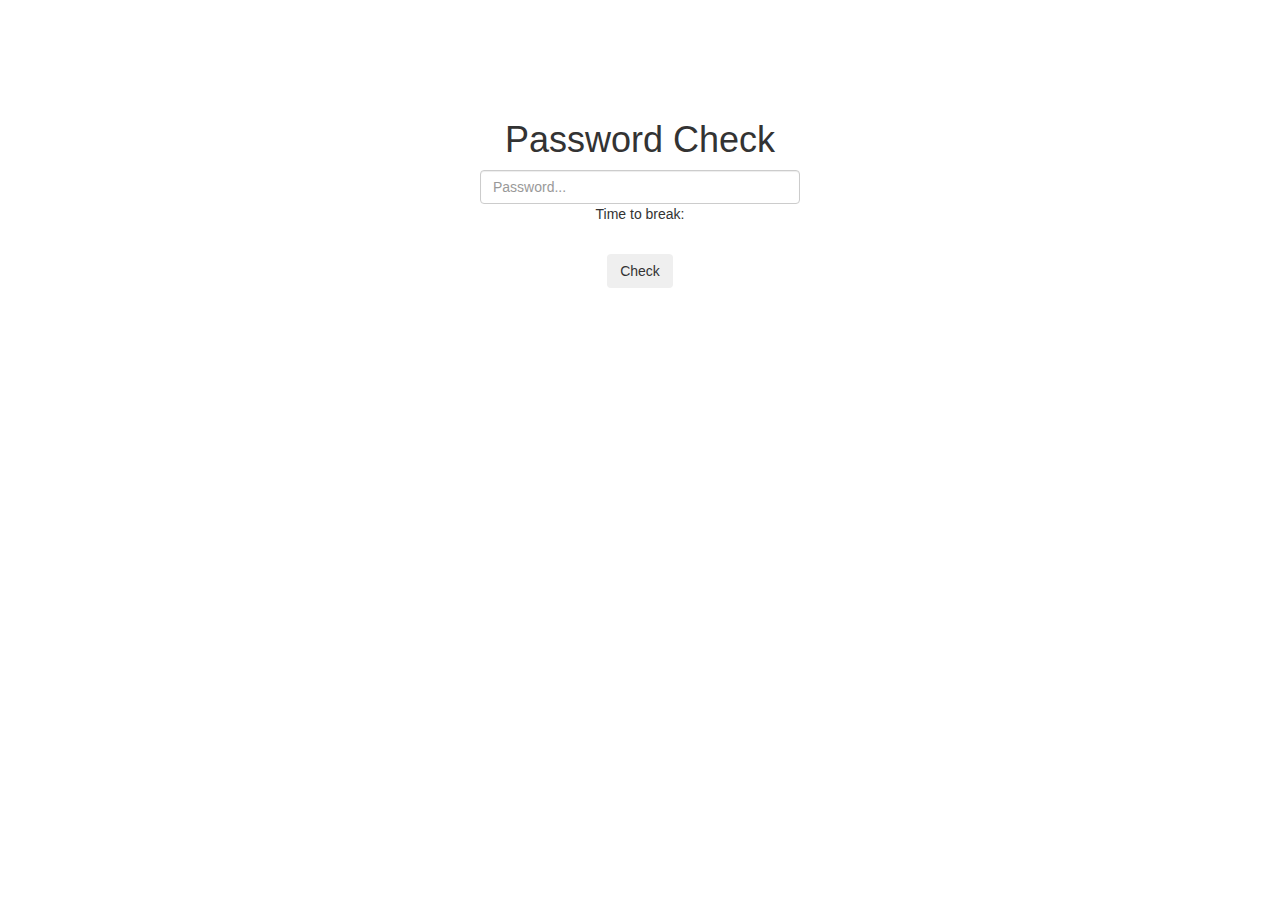
==== html/index.html @ b5a60dc9 "Updated Crack timer" ====
<!DOCTYPE html>
<!-- FYI must be serverd via HTTPS to function properly -->
<html>
<head>
  <!-- Latest compiled and minified CSS -->
<link rel="stylesheet" href="https://maxcdn.bootstrapcdn.com/bootstrap/3.4.0/css/bootstrap.min.css">

<!-- jQuery library -->
<script src="https://ajax.googleapis.com/ajax/libs/jquery/3.4.1/jquery.min.js"></script>

<!-- Latest compiled JavaScript -->
<script src="https://maxcdn.bootstrapcdn.com/bootstrap/3.4.0/js/bootstrap.min.js"></script>
<script src="password.js"></script>

<script src="Mellt.js"></script>
<!-- Make sure common-passwords.js is included AFTER Mellt.js -->
<script src="common-passwords.js"></script>
<script>
var mellt = new Mellt();
document.getElementById("msg").innerHTML = "0 days";
document.getElementById("msg").style.color = "red";

function StrengthCheck(password) {
  var daysToCrack = mellt.CheckPassword(password);
  if (daysToCrack < 30){
    document.getElementById("msg").innerHTML = daysToCrack+" days";
    document.getElementById("msg").style.color = "red";
  }else if(daysToCrack < 365){
    daysToCrack = daysToCrack/30.0;
    document.getElementById("msg").innerHTML = Math.round(daysToCrack * 100) / 100    +" months";
    document.getElementById("msg").style.color = "orange";
  } else if (daysToCrack > 2739726){
    document.getElementById("msg").innerHTML = "Heat death of the Universe";
    document.getElementById("msg").style.color = "green";
  } else {
    daysToCrack = daysToCrack/365.0;
    document.getElementById("msg").innerHTML = Math.round(daysToCrack * 100) / 100+" years";
    document.getElementById("msg").style.color = "green";
  }
}

</script>


<meta charset='UTF-8'/>
  <title>Wiley Password API lookup.</title>
  <meta name="viewport" content="width=device-width, initial-scale=1.0,  minimum-scale=1.0">  

</style>
</head>
<body>
    <br><br><br><br><br>
  <center>
    <h1>Password Check</h1>
<div id="bodyDiv" style="width:25%;">
  <center>
<input id="inPut" onkeyup="StrengthCheck(this.value);" class="form-control" type="password" placeholder="Password...">
<p>Time to break: <span id="msg"></span></p>
<br>
<button title="Click to send part of hashed password." class="btn btn-outline-primary" >Check</button>
  </center>
<div>   
  <p id="outPut"></p>
</div>

</div>
</center>
  <script>
let first = "";
let last = "";
let hash = "";
function hexString(buffer) {
  // creates an array of 8-bit unsigned integers
  const byteArray = new Uint8Array(buffer);
  // turns that hash into hex
  const hexCodes = [...byteArray].map(value => {
    // eash element in array is converted to base 16 string
    const hexCode = value.toString(16);
    // pad beggining with 0  why?
    const paddedHexCode = hexCode.padStart(2, '0');
    // return upper case hex hash
    return paddedHexCode.toUpperCase();
  });
  // return a string not an array
  return hexCodes.join('');
}

function digestMessage(message) {
   // Returns a newly constructed TextEncoder that will generate a byte stream with utf-8 encoding.
  const encoder = new TextEncoder(); 
   // Takes a USVString as input, and returns a Uint8Array containing utf-8 encoded text.
  const data = encoder.encode(message);
   // returns the hash
   //The digest() method of the SubtleCrypto interface generates a digest of the given data. 
   // A digest is a short fixed-length value derived from some variable-length input.
  return window.crypto.subtle.digest('SHA-1', data);
}

function runCheck() {
let outPut = document.getElementById("outPut");
let inPut = document.getElementById("inPut");
let text = inPut.value;
if (text === "") return false;
inPut.value = "";

  
digestMessage(text).then(digestValue => {
  hash = hexString(digestValue);
  first = hash.substring(0, 5);
  last = hash.substring(5);
  fetch('https://api.pwnedpasswords.com/range/' + first)
  .then(
    function(response) {
      if (response.status !== 200) {
        console.log('Looks like there was a problem. Status Code: ' +
          response.status);
        return;
      }
    return response.text();
  })
  .then(function(text) {
    return text.split("\r\n");  
  })
  .then(function(arr){
   
     document.getElementById("outPut")
          .innerHTML = //"The password : " + text + 
          "SHA1 Hash : " + hash + 
          "<br><br>Your password was not found!";
   
     arr.forEach((s)=>{
      
       let a = s.split(":");
       
       if(a[0] == last) {
        
        document.getElementById("outPut")
           .innerHTML = //"The password : " + text + 
           "<br>SHA1 Hash : <span id='hash'>" + hash + 
           "</span><br><br>Your password was found <b>" + a[1] + "</b> times!";
           
        return true;
        
       }
      
     });
     
  })
  .catch(function(error) {
    log('Request failed', error)
  });

});
  
outPut.value = "";
  
}

document.querySelector("button")
        .addEventListener("click", runCheck);

  </script>
</body>
</html>
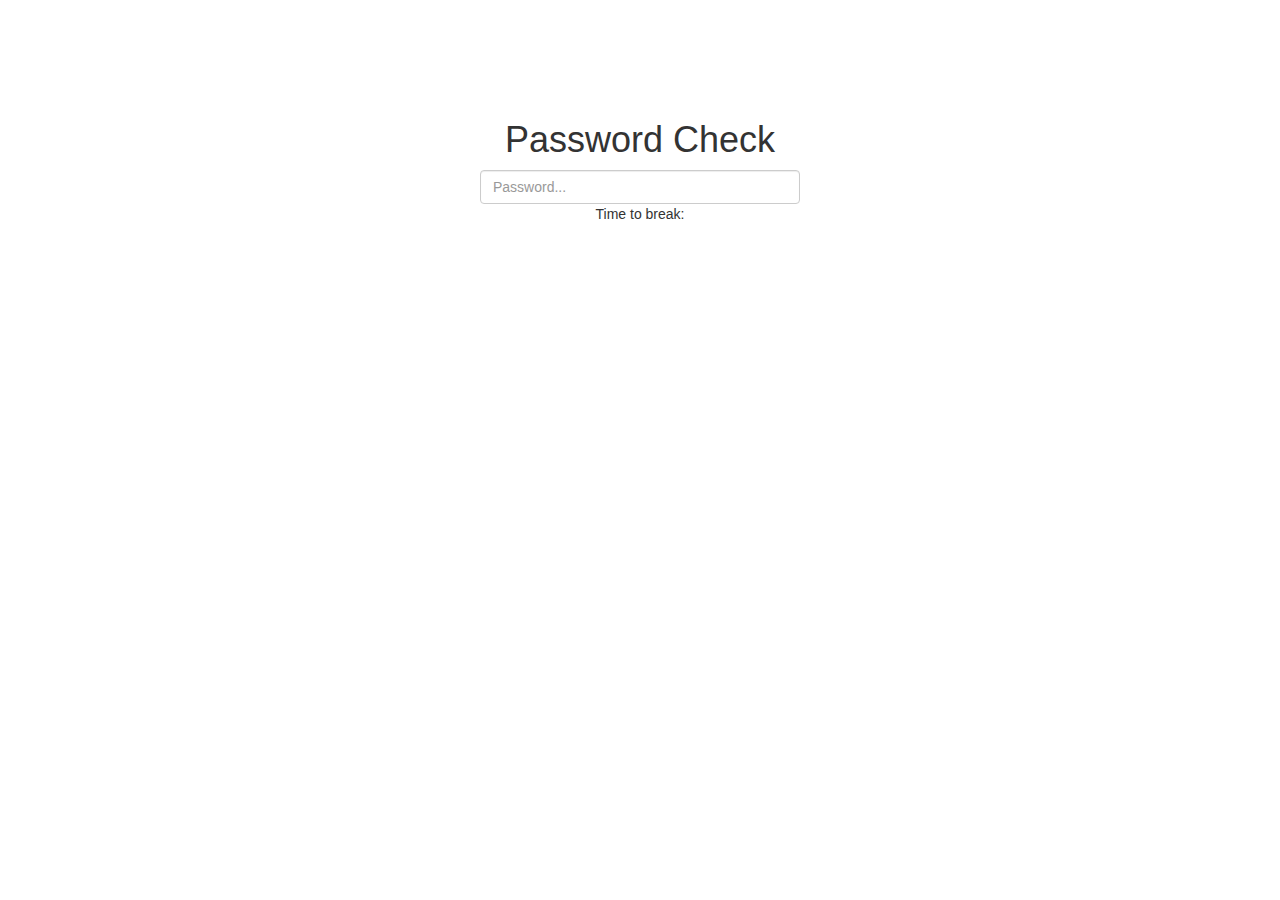
==== commit e06b62cb: "Remved button" ====
--- a/html/index.html
+++ b/html/index.html
@@ -21,6 +21,7 @@
 document.getElementById("msg").style.color = "red";
 
 function StrengthCheck(password) {
+  runCheck();
   var daysToCrack = mellt.CheckPassword(password);
   if (daysToCrack < 30){
     document.getElementById("msg").innerHTML = daysToCrack+" days";
@@ -56,9 +57,7 @@
   <center>
 <input id="inPut" onkeyup="StrengthCheck(this.value);" class="form-control" type="password" placeholder="Password...">
 <p>Time to break: <span id="msg"></span></p>
-<br>
-<button title="Click to send part of hashed password." class="btn btn-outline-primary" >Check</button>
-  </center>
+</center>
 <div>   
   <p id="outPut"></p>
 </div>
@@ -101,7 +100,7 @@
 let inPut = document.getElementById("inPut");
 let text = inPut.value;
 if (text === "") return false;
-inPut.value = "";
+//inPut.value = "";
 
   
 digestMessage(text).then(digestValue => {
@@ -122,22 +121,23 @@
     return text.split("\r\n");  
   })
   .then(function(arr){
-   
-     document.getElementById("outPut")
+    document.getElementById("outPut")
           .innerHTML = //"The password : " + text + 
           "SHA1 Hash : " + hash + 
-          "<br><br>Your password was not found!";
+          "<br>This password was not found!";
    
      arr.forEach((s)=>{
       
        let a = s.split(":");
        
        if(a[0] == last) {
+        document.getElementById("msg").innerHTML = "Less than a second.";
+        document.getElementById("msg").style.color = "red";
         
         document.getElementById("outPut")
            .innerHTML = //"The password : " + text + 
-           "<br>SHA1 Hash : <span id='hash'>" + hash + 
-           "</span><br><br>Your password was found <b>" + a[1] + "</b> times!";
+           "SHA1 Hash : <span id='hash'>" + hash + 
+           "</span><br>This password was found <b>" + a[1] + "</b> times!";
            
         return true;
         
